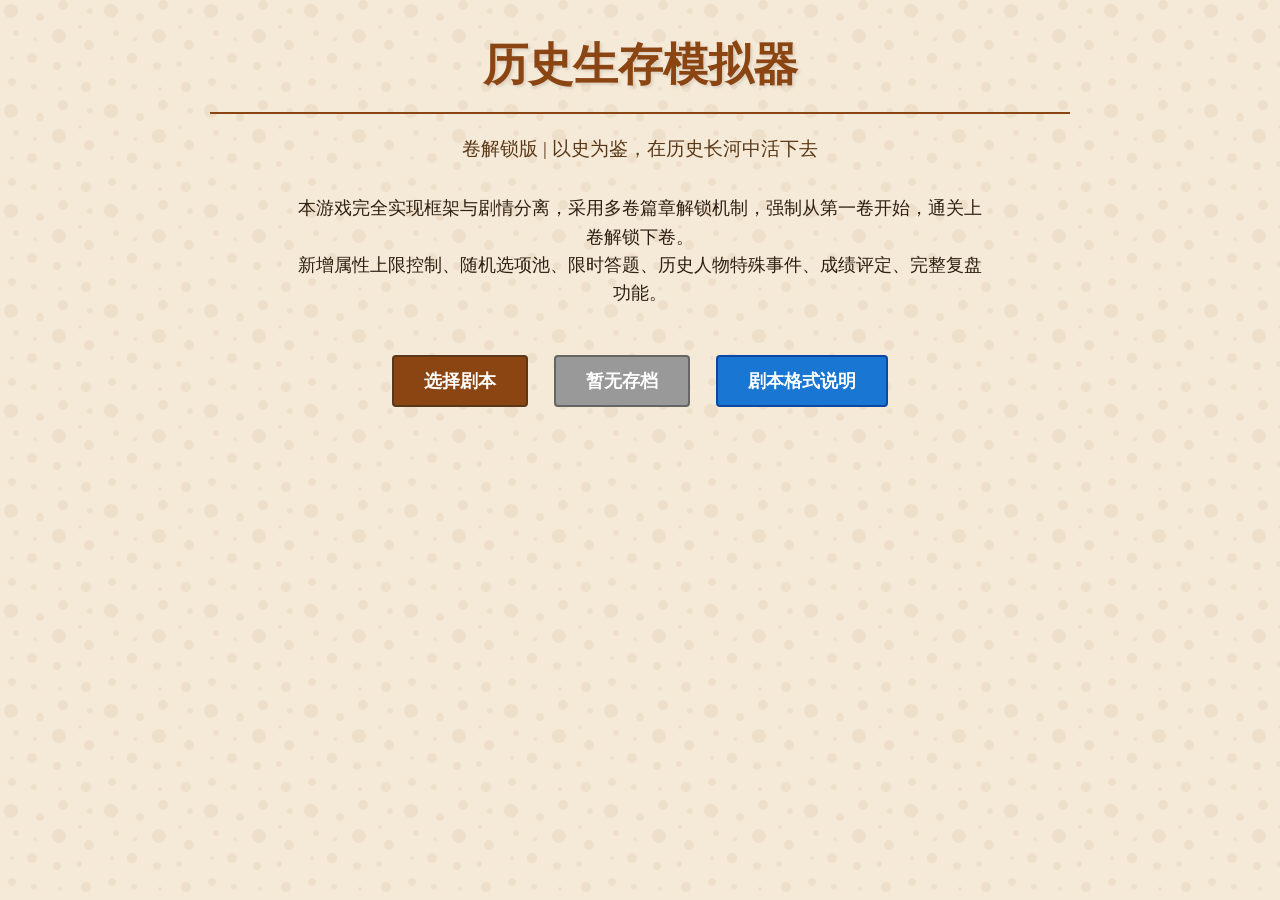
==== index.html @ 4e354114 "Initial commit" ====
<!DOCTYPE html>
<html lang="zh-CN">
<head>
    <meta charset="UTF-8">
    <meta name="viewport" content="width=device-width, initial-scale=1.0">
    <title>历史生存模拟器</title>
    <!-- 引入独立CSS文件 -->
    <link rel="stylesheet" href="style.css">
</head>
<body>
    <!-- 欢迎页 -->
    <div id="welcome-page" class="page active">
        <h1 class="title">历史生存模拟器</h1>
        <p class="subtitle">卷解锁版 | 以史为鉴，在历史长河中活下去</p>
        <div class="intro-text">
            本游戏完全实现框架与剧情分离，采用多卷篇章解锁机制，强制从第一卷开始，通关上卷解锁下卷。<br>
            新增属性上限控制、随机选项池、限时答题、历史人物特殊事件、成绩评定、完整复盘功能。
        </div>
        <div style="display: flex; flex-wrap: wrap; justify-content: center; gap: 10px;">
            <button class="btn" onclick="switchPage('pack-page')">选择剧本</button>
            <button class="btn btn-success" id="load-save-btn" disabled onclick="loadGameProgress()">读取存档</button>
            <button class="btn btn-info" onclick="switchPage('format-page')">剧本格式说明</button>
        </div>
    </div>

    <!-- 剧本格式说明页 -->
    <div id="format-page" class="page">
        <h1 class="title">剧本格式说明</h1>
        <div class="format-tip">
            剧本文件为标准JSON格式，核心新增<strong>多卷篇章解锁机制</strong>与<strong>属性配置系统</strong>，完全向下兼容旧版本剧本。<br>
            支持无限拓展卷数、身份、关卡，无需修改框架代码，一键导入即可游玩。
        </div>
        <div class="story-box" style="font-family: 'Consolas', monospace; font-size: 0.9rem; overflow-x: auto;">
<pre>
{
  "packInfo": {
    "packName": "唐朝历史生存剧本",
    "dynasty": "唐朝",
    "version": "3.0",
    "author": "官方内置",
    "description": "分卷式还原唐朝贞观、开元年间的人生历程，强制从第一卷开始，通关解锁下卷"
  },
  // 全局属性配置
  "attributeConfig": {
    "health": { "name": "生命值", "max": 100, "min": 0 },
    "helpTimes": { "name": "求救次数", "max": 10, "min": 0 },
    "debuff": { "name": "负面状态", "max": 5, "min": 0 },
    "wealth": { "name": "财富值", "max": 1000, "min": 0 },
    "officialRank": { "name": "官职品级", "max": 9, "min": 0 }
  },
  // 全局限时配置
  "timeLimitConfig": {
    "baseTime": 10,
    "healthDeductPerSecond": 1,
    "freezeOnModal": true
  },
  // 全局成绩配置
  "scoreConfig": {},
  // 全局特殊事件
  "specialEvents": [],
  // 【核心新增】卷列表（解锁机制）
  "volumeList": [
    {
      "id": "zhenguan",
      "name": "贞观卷",
      "subtitle": "贞观之治·父辈的起点",
      "dynasty": "唐朝贞观年间",
      "description": "贞观年间，唐太宗励精图治，天下初定，百废待兴。你将作为一名普通百姓，在这个盛世的起点，开启你的人生。",
      "isFirst": true, // 【新增】标记为第一卷
      "unlockCondition": null, // 第一卷无需解锁
      "inheritFrom": null,
      "identityList": []
    },
    {
      "id": "kaiyuan",
      "name": "开元卷",
      "subtitle": "开元盛世·子辈的传承",
      "dynasty": "唐朝开元年间",
      "description": "开元年间，唐朝达到鼎盛，四海升平，万邦来朝。你将继承父辈的家业，在这个全盛时代，续写家族的传奇。",
      "isFirst": false,
      "unlockCondition": "volume_zhenguan_pass", // 【新增】通关上一卷的ID_pass
      "inheritFrom": "zhenguan",
      "identityList": []
    }
  ]
}
</pre>
        </div>
        <div class="control-box">
            <button class="btn btn-secondary" onclick="switchPage('welcome-page')">返回首页</button>
            <button class="btn" onclick="switchPage('pack-page')">去选择剧本</button>
        </div>
    </div>

    <!-- 剧本选择页 -->
    <div id="pack-page" class="page">
        <h1 class="title">选择游戏剧本</h1>
        <p class="subtitle">选择内置剧本，或上传自定义JSON剧本文件</p>

        <div class="upload-area" id="upload-area">
            <h3>上传自定义剧本</h3>
            <p style="margin: 15px 0;">点击选择或拖拽JSON剧本文件到此处，即可导入</p>
            <input type="file" id="pack-upload" class="upload-input" accept=".json" />
            <button class="btn" onclick="document.getElementById('pack-upload').click()">选择JSON文件</button>
            <p style="margin-top: 15px; font-size: 0.9rem; color: var(--text-muted);">支持符合格式标准的JSON剧本文件，上传后会自动缓存到浏览器本地</p>
        </div>

        <div id="upload-error" style="display: none;"></div>

        <div class="pack-card" id="default-pack-card" data-pack-type="default">
            <div class="pack-title">唐朝历史生存剧本（内置完整版）</div>
            <div class="pack-meta">
                <span>朝代：唐朝</span>
                <span>篇章数量：2卷</span>
                <span>作者：官方内置</span>
                <span>版本：3.0</span>
            </div>
            <div class="pack-desc">分卷式还原唐朝贞观、开元年间的人生历程，强制从第一卷开始，通关解锁下卷，所有剧情均基于唐代正史、律令设计。</div>
        </div>

        <!-- 【修改】自定义剧本列表容器 -->
        <div id="custom-pack-container" style="width: 100%;">
            <p style="text-align: center; color: var(--text-muted); padding: 20px;">暂无上传的自定义剧本</p>
        </div>


        <div class="format-tip">
            提示：自定义剧本上传后，会永久保存在浏览器本地，刷新页面无需重新上传；若要更换剧本，重新上传新文件即可覆盖。
        </div>

        <div class="control-box">
            <button class="btn btn-secondary" onclick="switchPage('welcome-page')">返回首页</button>
            <button class="btn" id="confirm-pack-btn" disabled onclick="confirmPack()">确认剧本，下一步</button>
        </div>
    </div>

    <!-- 【新增】卷选择页（带解锁机制） -->
    <div id="volume-page" class="page">
        <h1 class="title">选择游戏篇章</h1>
        <p class="subtitle" id="volume-pack-subtitle">当前剧本：唐朝历史生存剧本</p>
        <div class="volume-grid" id="volume-grid">
            <!-- 卷卡片由JS动态生成 -->
        </div>
        <div class="control-box">
            <button class="btn btn-secondary" onclick="switchPage('pack-page')">返回剧本选择</button>
            <button class="btn" id="confirm-volume-btn" disabled onclick="confirmVolume()">确认篇章，下一步</button>
        </div>
    </div>

    <!-- 身份选择页 -->
    <div id="identity-page" class="page">
        <h1 class="title">选择你的身份</h1>
        <p class="subtitle" id="identity-subtitle">当前篇章：贞观卷 | 剧本：唐朝历史生存剧本</p>
        <div class="identity-grid" id="identity-grid">
            <!-- 身份卡片由JS动态生成 -->
        </div>
        <button class="btn" id="confirm-identity-btn" disabled onclick="goToLevelSelect()">确认身份，下一步</button>
        <button class="btn btn-secondary" onclick="switchPage('volume-page')">返回篇章选择</button>
    </div>

    <!-- 关卡数量选择页 -->
    <div id="level-select-page" class="page">
        <h1 class="title">选择游玩关卡数</h1>
        <div class="level-select-box">
            <div class="level-select-title" id="level-select-identity">当前身份：农户</div>
            <div class="level-select-desc" id="level-select-desc">
                该身份总共有 <span id="total-level-count">10</span> 个关卡，你可以选择1~总关卡数之间的任意数量，完成所选关卡即可通关。
            </div>
            <div class="level-input-group">
                <input type="range" class="level-slider" id="level-slider" min="1" max="10" value="10">
                <div class="level-display">选择关卡数：<span id="selected-level-count">10</span> 关</div>
            </div>
            <div class="format-tip">
                提示：默认选择全部关卡，滑动滑块可调整游玩的关卡数量，选择后将从第1关开始连续游玩。
            </div>
        </div>
        <div class="control-box">
            <button class="btn btn-secondary" onclick="switchPage('identity-page')">返回身份选择</button>
            <button class="btn" onclick="startGame()">确认，开始游戏</button>
        </div>
    </div>

    <!-- 游戏主页面 -->
    <div id="game-page" class="page">
        <div class="progress-bar">
            <div class="progress-fill" id="progress-fill" style="width: 10%"></div>
        </div>

        <div class="status-bar">
            <div class="status-item">
                <div class="status-label">篇章</div>
                <div class="status-value" id="volume-text">贞观卷</div>
            </div>
            <div class="status-item">
                <div class="status-label">身份</div>
                <div class="status-value" id="identity-text">农户</div>
            </div>
            <div class="status-item">
                <div class="status-label">关卡进度</div>
                <div class="status-value" id="level-text">1/10</div>
            </div>
            <div class="status-item countdown-item">
                <div class="status-label">剩余时间</div>
                <div class="status-value countdown-value" id="countdown-text">10s</div>
            </div>
            <div class="status-item">
                <div class="status-label">剩余求救</div>
                <div class="status-value" id="help-text">3次</div>
            </div>
            <div class="status-item">
                <div class="status-label">生命值 <span id="debuff-tag"></span><span id="streak-tag"></span></div>
                <div class="health-bar">
                    <div class="health-fill" id="health-fill" style="width: 100%"></div>
                </div>
                <div class="status-value" id="health-text">100</div>
            </div>
        </div>

        <div class="story-box" id="story-text">
            剧情文本将根据选中的剧本动态加载
        </div>

        <div class="options-box" id="options-box">
            <!-- 选项由JS动态生成 -->
        </div>

        <div class="control-box">
            <button class="btn" id="help-btn" onclick="useHelp()">使用求救机会</button>
            <button class="btn btn-warning" onclick="saveGameProgress()">保存进度</button>
            <button class="btn btn-secondary" onclick="restartGame()">重新开始</button>
            <button class="btn btn-secondary" onclick="exitToHome()">退出到首页</button>
        </div>
    </div>

    <!-- 历史知识点弹窗 -->
    <div id="history-modal" class="modal">
        <div class="modal-content">
            <h3 class="modal-title" id="history-modal-title">历史知识点解析</h3>
            <div class="modal-text" id="history-modal-text"></div>
            <button class="btn" onclick="closeHistoryModal()">确认，继续前行</button>
        </div>
    </div>

    <!-- 必死选项求救弹窗 -->
    <div id="death-modal" class="modal">
        <div class="modal-content">
            <h3 class="modal-title" style="color: var(--danger);">⚠️ 致命选择</h3>
            <div class="modal-text" id="death-modal-text"></div>
            <div class="modal-buttons" id="death-modal-buttons">
                <!-- 按钮由JS动态生成 -->
            </div>
        </div>
    </div>

    <!-- 特殊事件弹窗 -->
    <div id="event-modal" class="modal dialog-modal">
        <div class="modal-content">
            <h3 class="modal-title" id="event-modal-title">特殊事件</h3>
            <div class="dialog-character" id="event-character"></div>
            <div class="dialog-content" id="event-content"></div>
            <div id="event-effect" class="dialog-effect" style="display: none;"></div>
            <div class="modal-buttons">
                <button class="btn" onclick="closeEventModal()">确认</button>
            </div>
        </div>
    </div>

    <!-- 结局页 -->
    <div id="end-page" class="page">
        <h1 class="end-title" id="end-title">游戏结束</h1>
        
        <div id="score-card" class="score-card">
            <div class="score-level" id="score-level">进士及第</div>
            <div class="score-desc" id="score-desc">你顺利通过了本次考验，对本朝代的历史有基本的掌握。</div>
            <div class="score-total">综合得分：<span id="total-score">85</span>分</div>
        </div>

        <div class="end-stats" id="end-stats">
            <!-- 结局统计由JS动态生成 -->
        </div>

        <div id="weakness-box" class="weakness-box" style="display: none;">
            <div class="weakness-title">📊 知识点薄弱环节分析</div>
            <div id="weakness-list">
                <!-- 薄弱项由JS动态生成 -->
            </div>
        </div>

        <div class="modal-text" id="end-desc"></div>
        <div class="control-box" id="end-control-box">
            <button class="btn btn-info" id="review-btn" onclick="goToReview()">查看完整闯关复盘</button>
            <button class="btn btn-secondary" onclick="exitToHome()">结束游戏，返回首页</button>
        </div>
    </div>

    <!-- 复盘页面 -->
    <div id="review-page" class="page">
        <h1 class="review-title">闯关完整复盘</h1>
        <div id="review-content">
            <!-- 复盘内容由JS动态生成 -->
        </div>
        <div class="control-box">
            <button class="btn" onclick="switchPage('end-page')">返回结局页</button>
            <button class="btn btn-secondary" onclick="exitToHome()">结束游戏，返回首页</button>
        </div>
    </div>

    <!-- 引入独立JS文件 -->
    <script src="game.js"></script>
</body>
</html>
---- style.css ----
* {
    margin: 0;
    padding: 0;
    box-sizing: border-box;
    font-family: "SimSun", "宋体", "Source Han Serif SC", serif;
}

:root {
    --primary: #8b4513;
    --secondary: #a0522d;
    --light-bg: #f5e9d7;
    --card-bg: #fff3e0;
    --text-dark: #2d1f13;
    --text-muted: #5a3817;
    --success: #2e7d32;
    --danger: #c62828;
    --warning: #ef6c00;
    --info: #1976d2;
}

body {
    background-color: var(--light-bg);
    background-image: url("data:image/svg+xml,%3Csvg width='100' height='100' viewBox='0 0 100 100' xmlns='http://www.w3.org/2000/svg'%3E%3Cpath d='M11 18c3.866 0 7-3.134 7-7s-3.134-7-7-7-7 3.134-7 7 3.134 7 7 7zm48 25c3.866 0 7-3.134 7-7s-3.134-7-7-7-7 3.134-7 7 3.134 7 7 7zm-43-7c1.657 0 3-1.343 3-3s-1.343-3-3-3-3 1.343-3 3 1.343 3 3 3zm63 31c1.657 0 3-1.343 3-3s-1.343-3-3-3-3 1.343-3 3 1.343 3 3 3zM34 90c1.657 0 3-1.343 3-3s-1.343-3-3-3-3 1.343-3 3 1.343 3 3 3zm56-76c1.657 0 3-1.343 3-3s-1.343-3-3-3-3 1.343-3 3 1.343 3 3 3zM12 86c2.21 0 4-1.79 4-4s-1.79-4-4-4-4 1.79-4 4 1.79 4 4 4zm28-65c2.21 0 4-1.79 4-4s-1.79-4-4-4-4 1.79-4 4 1.79 4 4 4zm23-11c2.76 0 5-2.24 5-5s-2.24-5-5-5-5 2.24-5 5 2.24 5 5 5zm-6 60c2.21 0 4-1.79 4-4s-1.79-4-4-4-4 1.79-4 4 1.79 4 4 4zm29 22c2.76 0 5-2.24 5-5s-2.24-5-5-5-5 2.24-5 5 2.24 5 5 5zM32 63c2.76 0 5-2.24 5-5s-2.24-5-5-5-5 2.24-5 5 2.24 5 5 5zm57-13c2.76 0 5-2.24 5-5s-2.24-5-5-5-5 2.24-5 5 2.24 5 5 5zm-9-21c1.105 0 2-.895 2-2s-.895-2-2-2-2 .895-2 2 .895 2 2 2zM60 91c1.105 0 2-.895 2-2s-.895-2-2-2-2 .895-2 2 .895 2 2 2zM35 41c1.105 0 2-.895 2-2s-.895-2-2-2-2 .895-2 2 .895 2 2 2zM12 60c1.105 0 2-.895 2-2s-.895-2-2-2-2 .895-2 2 .895 2 2 2z' fill='%23d4b894' fill-opacity='0.2' fill-rule='evenodd'/%3E%3C/svg%3E");
    color: var(--text-dark);
    line-height: 1.6;
}

.page {
    display: none;
    min-height: 100vh;
    padding: 20px;
    max-width: 900px;
    margin: 0 auto;
    flex-direction: column;
    align-items: center;
    justify-content: flex-start;
    padding-top: 30px;
    padding-bottom: 50px;
}

.page.active {
    display: flex;
}

.title {
    font-size: 2.8rem;
    font-weight: bold;
    color: var(--primary);
    text-align: center;
    margin-bottom: 20px;
    text-shadow: 2px 2px 3px rgba(0,0,0,0.1);
    border-bottom: 2px solid var(--primary);
    padding-bottom: 10px;
    width: 100%;
}

.subtitle {
    font-size: 1.2rem;
    text-align: center;
    margin-bottom: 30px;
    color: var(--text-muted);
}

.intro-text {
    font-size: 1.1rem;
    margin-bottom: 40px;
    text-align: center;
    max-width: 700px;
}

.btn {
    background-color: var(--primary);
    color: #fff;
    border: 2px solid var(--text-muted);
    padding: 12px 30px;
    font-size: 1.1rem;
    cursor: pointer;
    border-radius: 4px;
    transition: all 0.3s ease;
    margin: 8px;
    font-weight: bold;
}

.btn:hover:not(:disabled) {
    background-color: var(--secondary);
    transform: translateY(-2px);
    box-shadow: 0 4px 8px rgba(0,0,0,0.2);
}

.btn:active:not(:disabled) {
    transform: translateY(0);
}

.btn:disabled {
    background-color: #999;
    border-color: #666;
    cursor: not-allowed;
    transform: none;
}

.btn-secondary {
    background-color: var(--card-bg);
    color: var(--primary);
}

.btn-secondary:hover:not(:disabled) {
    background-color: #ffe0b2;
}

.btn-info {
    background-color: var(--info);
    border-color: #0d47a1;
}

.btn-info:hover:not(:disabled) {
    background-color: #1565c0;
}

.btn-success {
    background-color: var(--success);
    border-color: #1b5e20;
}

.btn-success:hover:not(:disabled) {
    background-color: #2e7d32;
}

.btn-danger {
    background-color: var(--danger);
    border-color: #b71c1c;
}

.btn-danger:hover:not(:disabled) {
    background-color: #c62828;
}

.btn-warning {
    background-color: var(--warning);
    border-color: #e65100;
}

.btn-warning:hover:not(:disabled) {
    background-color: #f57c00;
}

/* 剧本选择页样式 */
.pack-card {
    width: 100%;
    background-color: var(--card-bg);
    border: 3px solid var(--primary);
    border-radius: 8px;
    padding: 25px;
    margin-bottom: 20px;
    transition: all 0.3s ease;
    cursor: pointer;
}

.pack-card:hover {
    transform: translateY(-3px);
    box-shadow: 0 6px 12px rgba(0,0,0,0.15);
}

.pack-card.selected {
    background-color: #ffe0b2;
    border-color: var(--secondary);
    box-shadow: 0 0 15px rgba(210, 105, 30, 0.5);
}

.pack-title {
    font-size: 1.5rem;
    font-weight: bold;
    color: var(--primary);
    margin-bottom: 8px;
}

.pack-meta {
    display: flex;
    flex-wrap: wrap;
    gap: 15px;
    margin-bottom: 10px;
    font-size: 0.95rem;
    color: var(--text-muted);
}

.pack-desc {
    font-size: 1rem;
    margin-bottom: 10px;
}

.upload-area {
    width: 100%;
    border: 3px dashed var(--primary);
    border-radius: 8px;
    padding: 40px 20px;
    text-align: center;
    margin-bottom: 30px;
    background-color: rgba(255, 243, 224, 0.5);
    transition: all 0.3s ease;
}

.upload-area:hover {
    background-color: rgba(255, 224, 178, 0.5);
}

.upload-area.dragover {
    border-color: var(--secondary);
    background-color: #ffe0b2;
}

.upload-input {
    display: none;
}

.format-tip {
    width: 100%;
    background-color: #e3f2fd;
    border-left: 4px solid var(--info);
    padding: 15px;
    border-radius: 4px;
    margin-bottom: 20px;
    font-size: 0.95rem;
}

.error-tip {
    width: 100%;
    background-color: #ffebee;
    border-left: 4px solid var(--danger);
    padding: 15px;
    border-radius: 4px;
    margin-bottom: 20px;
    color: var(--danger);
}

/* 卷选择页样式（带解锁状态） */
.volume-grid {
    display: grid;
    grid-template-columns: repeat(auto-fit, minmax(300px, 1fr));
    gap: 20px;
    width: 100%;
    margin-bottom: 30px;
}

.volume-card {
    background: linear-gradient(135deg, var(--card-bg) 0%, #ffe0b2 100%);
    border: 3px solid var(--primary);
    border-radius: 12px;
    padding: 30px 25px;
    cursor: pointer;
    transition: all 0.3s ease;
    min-height: 200px;
    display: flex;
    flex-direction: column;
    justify-content: space-between;
    position: relative;
}

.volume-card:hover:not(.locked) {
    transform: translateY(-5px);
    box-shadow: 0 8px 16px rgba(0,0,0,0.2);
    border-color: var(--secondary);
}

.volume-card.selected:not(.locked) {
    background: linear-gradient(135deg, #ffe0b2 0%, #ffcc80 100%);
    border-color: var(--secondary);
    box-shadow: 0 0 20px rgba(210, 105, 30, 0.6);
}

.volume-card.locked {
    opacity: 0.5;
    cursor: not-allowed;
    background: linear-gradient(135deg, #e0e0e0 0%, #bdbdbd 100%);
    border-color: #9e9e9e;
}

.volume-card.locked::after {
    content: "🔒 未解锁";
    position: absolute;
    top: 50%;
    left: 50%;
    transform: translate(-50%, -50%);
    font-size: 1.5rem;
    font-weight: bold;
    color: #616161;
    background-color: rgba(255,255,255,0.8);
    padding: 10px 20px;
    border-radius: 8px;
}

.volume-name {
    font-size: 1.6rem;
    font-weight: bold;
    color: var(--primary);
    margin-bottom: 8px;
}

.volume-subtitle {
    font-size: 1rem;
    color: var(--text-muted);
    margin-bottom: 15px;
}

.volume-desc {
    font-size: 1rem;
    line-height: 1.6;
    color: var(--text-dark);
    flex-grow: 1;
}

.volume-meta {
    display: flex;
    justify-content: space-between;
    margin-top: 15px;
    padding-top: 10px;
    border-top: 1px solid rgba(139, 69, 19, 0.2);
    font-size: 0.9rem;
    color: var(--text-muted);
}

/* 身份选择页样式 */
.identity-grid {
    display: grid;
    grid-template-columns: repeat(auto-fit, minmax(240px, 1fr));
    gap: 20px;
    width: 100%;
    margin-bottom: 30px;
}

.identity-card {
    background-color: var(--card-bg);
    border: 3px solid var(--primary);
    border-radius: 8px;
    padding: 25px 20px;
    text-align: center;
    cursor: pointer;
    transition: all 0.3s ease;
}

.identity-card:hover {
    transform: translateY(-5px);
    box-shadow: 0 8px 16px rgba(0,0,0,0.2);
    border-color: var(--secondary);
}

.identity-card.selected {
    background-color: #ffe0b2;
    border-color: var(--secondary);
    box-shadow: 0 0 15px rgba(210, 105, 30, 0.5);
}

.identity-name {
    font-size: 1.5rem;
    font-weight: bold;
    margin-bottom: 12px;
    color: var(--primary);
}

.identity-desc {
    font-size: 1rem;
    color: var(--text-muted);
    line-height: 1.6;
}

/* 关卡数量选择页样式 */
.level-select-box {
    width: 100%;
    background-color: var(--card-bg);
    border: 3px solid var(--primary);
    border-radius: 8px;
    padding: 40px 30px;
    margin-bottom: 30px;
    text-align: center;
}

.level-select-title {
    font-size: 1.8rem;
    font-weight: bold;
    color: var(--primary);
    margin-bottom: 20px;
}

.level-select-desc {
    font-size: 1.1rem;
    margin-bottom: 30px;
    color: var(--text-muted);
}

.level-input-group {
    display: flex;
    flex-direction: column;
    align-items: center;
    gap: 20px;
    margin-bottom: 30px;
}

.level-slider {
    width: 100%;
    max-width: 500px;
    height: 8px;
    border-radius: 4px;
    background: #ddd;
    outline: none;
    -webkit-appearance: none;
}

.level-slider::-webkit-slider-thumb {
    -webkit-appearance: none;
    appearance: none;
    width: 24px;
    height: 24px;
    border-radius: 50%;
    background: var(--primary);
    cursor: pointer;
    border: 2px solid var(--text-muted);
}

.level-slider::-moz-range-thumb {
    width: 24px;
    height: 24px;
    border-radius: 50%;
    background: var(--primary);
    cursor: pointer;
    border: 2px solid var(--text-muted);
}

.level-display {
    font-size: 2rem;
    font-weight: bold;
    color: var(--primary);
}

/* 游戏主页面样式 */
.progress-bar {
    width: 100%;
    height: 10px;
    background-color: #ddd;
    border-radius: 5px;
    overflow: hidden;
    margin-bottom: 20px;
}

.progress-fill {
    height: 100%;
    background-color: var(--primary);
    transition: width 0.3s ease;
}

.status-bar {
    width: 100%;
    background-color: var(--card-bg);
    border: 2px solid var(--primary);
    border-radius: 8px;
    padding: 15px 20px;
    margin-bottom: 25px;
    display: flex;
    flex-wrap: wrap;
    justify-content: space-between;
    gap: 15px;
}

.status-item {
    text-align: center;
    flex: 1;
    min-width: 70px;
}

.status-label {
    font-size: 0.9rem;
    color: var(--text-muted);
}

.status-value {
    font-size: 1.25rem;
    font-weight: bold;
    color: var(--primary);
}

.streak-tag {
    display: inline-block;
    background-color: var(--success);
    color: #fff;
    padding: 2px 8px;
    border-radius: 4px;
    font-size: 0.8rem;
    margin-left: 8px;
}

.health-bar {
    width: 100%;
    height: 18px;
    background-color: #ddd;
    border-radius: 9px;
    overflow: hidden;
    margin-top: 5px;
}

.health-fill {
    height: 100%;
    background-color: var(--success);
    transition: width 0.3s ease;
}

/* 倒计时样式 */
.countdown-item {
    position: relative;
}

.countdown-value {
    transition: color 0.3s ease;
}

.countdown-value.warning {
    color: var(--warning);
}

.countdown-value.danger {
    color: var(--danger);
    animation: pulse 1s infinite;
}

@keyframes pulse {
    0% { opacity: 1; }
    50% { opacity: 0.5; }
    100% { opacity: 1; }
}

.story-box {
    width: 100%;
    background-color: #fff;
    border: 3px solid var(--primary);
    border-radius: 8px;
    padding: 30px;
    margin-bottom: 25px;
    font-size: 1.15rem;
    line-height: 1.8;
    min-height: 180px;
    box-shadow: 0 4px 12px rgba(0,0,0,0.1);
}

.options-box {
    width: 100%;
    display: flex;
    flex-direction: column;
    gap: 12px;
    margin-bottom: 20px;
}

.option-btn {
    background-color: var(--card-bg);
    color: var(--text-dark);
    border: 2px solid var(--primary);
    padding: 14px 20px;
    font-size: 1.1rem;
    text-align: left;
    cursor: pointer;
    border-radius: 6px;
    transition: all 0.2s ease;
    white-space: pre-line;
}

.option-btn:hover:not(:disabled) {
    background-color: #ffe0b2;
    border-color: var(--secondary);
}

.option-btn:disabled {
    cursor: not-allowed;
    opacity: 0.8;
}

.option-btn.correct {
    background-color: #c8e6c9;
    border-color: var(--success);
}

.option-btn.wrong {
    background-color: #ffcdd2;
    border-color: var(--danger);
}

.control-box {
    display: flex;
    justify-content: space-between;
    width: 100%;
    flex-wrap: wrap;
    gap: 10px;
}

.debuff-tag {
    display: inline-block;
    background-color: var(--warning);
    color: #fff;
    padding: 2px 8px;
    border-radius: 4px;
    font-size: 0.8rem;
    margin-left: 8px;
}

/* 弹窗样式 */
.modal {
    position: fixed;
    top: 0;
    left: 0;
    width: 100%;
    height: 100%;
    background-color: rgba(0,0,0,0.7);
    display: none;
    align-items: center;
    justify-content: center;
    z-index: 1000;
    padding: 20px;
}

.modal.active {
    display: flex;
}

.modal-content {
    background-color: var(--card-bg);
    border: 3px solid var(--primary);
    border-radius: 8px;
    padding: 30px;
    max-width: 700px;
    width: 100%;
    max-height: 85vh;
    overflow-y: auto;
}

.modal-title {
    font-size: 1.5rem;
    font-weight: bold;
    color: var(--primary);
    margin-bottom: 15px;
    text-align: center;
}

.modal-text {
    font-size: 1.1rem;
    margin-bottom: 20px;
    line-height: 1.8;
}

.modal-buttons {
    display: flex;
    justify-content: center;
    gap: 15px;
    flex-wrap: wrap;
}

.tip-box {
    background-color: #e3f2fd;
    border-left: 4px solid var(--info);
    padding: 15px;
    margin: 15px 0;
    border-radius: 4px;
}

.warning-box {
    background-color: #ffebee;
    border-left: 4px solid var(--danger);
    padding: 15px;
    margin: 15px 0;
    border-radius: 4px;
}

.success-box {
    background-color: #e8f5e9;
    border-left: 4px solid var(--success);
    padding: 15px;
    margin: 15px 0;
    border-radius: 4px;
}

/* 特殊事件对话弹窗样式 */
.dialog-modal .modal-content {
    background: linear-gradient(135deg, #fff3e0 0%, #ffe0b2 100%);
    border-color: var(--secondary);
}

.dialog-character {
    font-size: 1.3rem;
    font-weight: bold;
    color: var(--primary);
    margin-bottom: 10px;
    text-align: left;
}

.dialog-content {
    background-color: #fff;
    border-radius: 6px;
    padding: 20px;
    margin-bottom: 20px;
    border-left: 3px solid var(--primary);
    font-size: 1.1rem;
    line-height: 1.8;
}

.dialog-effect {
    background-color: #e8f5e9;
    padding: 10px;
    border-radius: 4px;
    margin-bottom: 20px;
    font-size: 0.95rem;
    color: var(--success);
}

/* 结局页样式 */
.end-title {
    font-size: 2.5rem;
    font-weight: bold;
    text-align: center;
    margin-bottom: 20px;
}

.end-success {
    color: var(--success);
}

.end-fail {
    color: var(--danger);
}

.end-stats {
    width: 100%;
    background-color: #fff;
    border: 2px solid var(--primary);
    border-radius: 8px;
    padding: 25px;
    margin: 20px 0;
    font-size: 1.1rem;
}

.score-card {
    width: 100%;
    background: linear-gradient(135deg, #fff3e0 0%, #ffe0b2 100%);
    border: 3px solid var(--primary);
    border-radius: 12px;
    padding: 30px;
    margin-bottom: 20px;
    text-align: center;
}

.score-level {
    font-size: 3rem;
    font-weight: bold;
    color: var(--primary);
    margin-bottom: 10px;
}

.score-desc {
    font-size: 1.2rem;
    color: var(--text-dark);
    margin-bottom: 15px;
}

.score-total {
    font-size: 1.5rem;
    font-weight: bold;
    color: var(--primary);
}

.weakness-box {
    width: 100%;
    background-color: #fff;
    border: 2px solid var(--warning);
    border-radius: 8px;
    padding: 20px;
    margin-bottom: 20px;
}

.weakness-title {
    font-size: 1.3rem;
    font-weight: bold;
    color: var(--warning);
    margin-bottom: 15px;
}

.weakness-item {
    padding: 8px 0;
    border-bottom: 1px solid #eee;
}

.weakness-item:last-child {
    border-bottom: none;
}

.weakness-tag {
    font-weight: bold;
    color: var(--danger);
}

.weakness-rate {
    float: right;
    color: var(--text-muted);
}

/* 复盘页面样式 */
.review-title {
    font-size: 2rem;
    font-weight: bold;
    color: var(--primary);
    text-align: center;
    margin-bottom: 30px;
    width: 100%;
    border-bottom: 2px solid var(--primary);
    padding-bottom: 10px;
}

.review-level-card {
    width: 100%;
    background-color: #fff;
    border: 2px solid var(--primary);
    border-radius: 8px;
    padding: 25px;
    margin-bottom: 25px;
}

.review-level-header {
    display: flex;
    justify-content: space-between;
    align-items: center;
    margin-bottom: 15px;
    padding-bottom: 10px;
    border-bottom: 1px solid #eee;
}

.review-level-num {
    font-size: 1.3rem;
    font-weight: bold;
    color: var(--primary);
}

.review-level-result {
    padding: 4px 12px;
    border-radius: 4px;
    font-weight: bold;
    color: #fff;
}

.result-correct {
    background-color: var(--success);
}

.result-wrong {
    background-color: var(--danger);
}

.review-story {
    background-color: var(--light-bg);
    padding: 15px;
    border-radius: 6px;
    margin-bottom: 15px;
    font-size: 1.1rem;
    line-height: 1.8;
}

.review-option-item {
    padding: 12px 15px;
    border-radius: 6px;
    margin-bottom: 10px;
    border: 2px solid #ddd;
}

.option-correct {
    background-color: #e8f5e9;
    border-color: var(--success);
}

.option-user-wrong {
    background-color: #ffebee;
    border-color: var(--danger);
}

.option-normal {
    background-color: var(--card-bg);
}

.review-option-header {
    display: flex;
    justify-content: space-between;
    align-items: center;
    margin-bottom: 8px;
    font-weight: bold;
}

.review-option-text {
    margin-bottom: 8px;
    line-height: 1.6;
}

.review-option-result {
    font-size: 0.95rem;
    line-height: 1.6;
    color: var(--text-muted);
}

.review-option-history {
    background-color: #e3f2fd;
    padding: 10px;
    border-radius: 4px;
    margin-top: 10px;
    font-size: 0.95rem;
    line-height: 1.6;
    border-left: 3px solid var(--info);
}

.review-tag {
    display: inline-block;
    background-color: var(--light-bg);
    color: var(--primary);
    padding: 2px 8px;
    border-radius: 4px;
    font-size: 0.8rem;
    margin-left: 8px;
}

/* 响应式适配 */
@media (max-width: 600px) {
    .title {
        font-size: 2rem;
    }
    .story-box {
        padding: 20px;
        font-size: 1rem;
    }
    .btn {
        width: 100%;
        margin: 5px 0;
    }
    .status-item {
        min-width: 70px;
    }
    .identity-grid {
        grid-template-columns: 1fr;
    }
    .volume-grid {
        grid-template-columns: 1fr;
    }
    .pack-meta {
        flex-direction: column;
        gap: 5px;
    }
    .control-box {
        flex-direction: column;
    }
    .modal-buttons {
        flex-direction: column;
    }
    .level-select-box {
        padding: 25px 20px;
    }
    .score-level {
        font-size: 2rem;
    }
    .review-level-header {
        flex-direction: column;
        align-items: flex-start;
        gap: 10px;
    }
}

/* 多剧本管理补充样式 */
.pack-card .btn-danger {
    background-color: var(--danger);
    border-color: #b71c1c;
    white-space: nowrap;
}

.pack-card .btn-danger:hover:not(:disabled) {
    background-color: #b71c1c;
}


/* ===================== 选项图片支持样式（美化版） ===================== */
.option-btn {
    display: block;
    text-align: left;
    transition: all 0.3s ease;
    position: relative;
    overflow: hidden;
}

.option-btn:hover:not(:disabled) {
    transform: translateY(-2px);
    box-shadow: 0 6px 16px rgba(139, 69, 19, 0.15);
}

.option-image-wrapper {
    width: 100%;
    max-width: 480px;
    margin: 12px auto 15px auto;
    border: 3px solid rgba(139, 69, 19, 0.3);
    border-radius: 12px;
    overflow: hidden;
    background: linear-gradient(135deg, #f5f5f5 0%, #e0e0e0 100%);
    box-shadow: 0 4px 12px rgba(0, 0, 0, 0.1);
    position: relative;
}

.option-image-wrapper::before {
    content: "";
    position: absolute;
    top: 0;
    left: 0;
    right: 0;
    height: 4px;
    background: linear-gradient(90deg, var(--primary), var(--secondary), var(--primary));
    z-index: 1;
}

.option-image {
    width: 100%;
    height: auto;
    display: block;
    transition: transform 0.3s ease;
}

.option-btn:hover:not(:disabled) .option-image {
    transform: scale(1.02);
}

.option-image-fallback {
    padding: 30px 20px;
    text-align: center;
    color: var(--text-muted);
    font-size: 1rem;
}

.option-letter {
    display: inline-block;
    width: 32px;
    height: 32px;
    line-height: 32px;
    text-align: center;
    background: linear-gradient(135deg, var(--primary) 0%, var(--secondary) 100%);
    color: white;
    font-weight: bold;
    font-size: 1.1rem;
    border-radius: 50%;
    margin-right: 10px;
    box-shadow: 0 2px 8px rgba(139, 69, 19, 0.3);
}

.option-text {
    display: inline;
    font-size: 1.08rem;
    line-height: 1.7;
    vertical-align: middle;
}

.option-header {
    display: flex;
    align-items: center;
    margin-bottom: 5px;
}
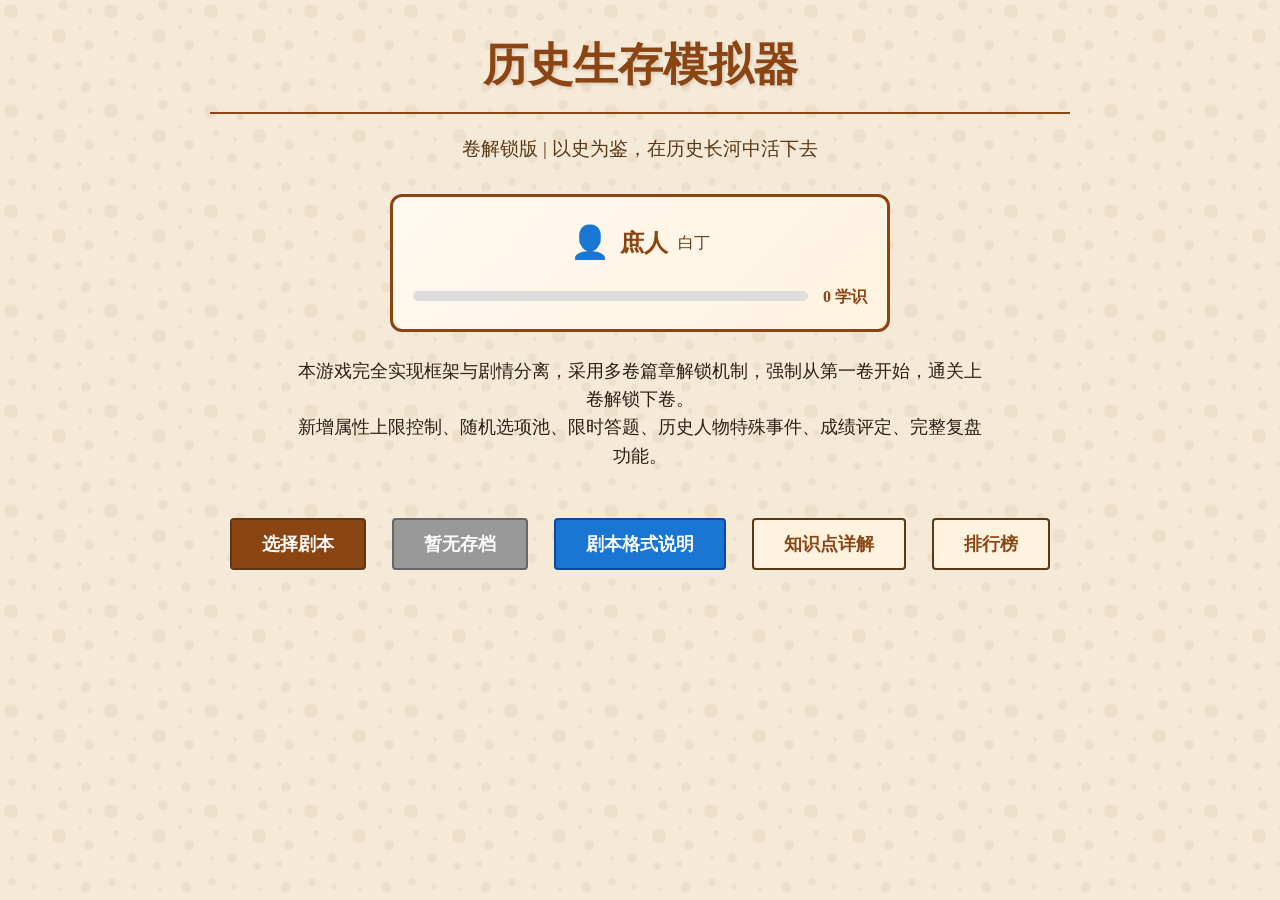
==== commit 41cf2fca: "feat: 实现知识点详解页面和本地排行榜系统 - 新增知识点详解页面：分类浏览、搜索、收藏、掌握状态标记 - 新增本地排行榜：最高分、正确率、最高连胜三个榜单 - 首页显示当前爵位和学识进度条 - " ====
--- a/index.html
+++ b/index.html
@@ -8,18 +8,48 @@
     <link rel="stylesheet" href="style.css">
 </head>
 <body>
+    <!-- 新手引导遮罩层 -->
+    <div id="tutorial-overlay" class="tutorial-overlay" style="display: none;">
+        <div id="tutorial-highlight" class="tutorial-highlight"></div>
+        <div id="tutorial-tooltip" class="tutorial-tooltip">
+            <div id="tutorial-content" class="tutorial-content"></div>
+            <div id="tutorial-buttons" class="tutorial-buttons">
+                <button class="btn btn-secondary" id="tutorial-skip-btn" onclick="skipTutorial()">跳过引导</button>
+                <button class="btn" id="tutorial-next-btn" onclick="nextTutorialStep()">下一步</button>
+            </div>
+            <div id="tutorial-progress" class="tutorial-progress"></div>
+        </div>
+    </div>
+
     <!-- 欢迎页 -->
     <div id="welcome-page" class="page active">
         <h1 class="title">历史生存模拟器</h1>
         <p class="subtitle">卷解锁版 | 以史为鉴，在历史长河中活下去</p>
+        
+        <div class="rank-display-box" id="rank-display-box">
+            <div class="rank-info">
+                <span class="rank-icon" id="welcome-rank-icon">👤</span>
+                <span class="rank-name" id="welcome-rank-name">庶人</span>
+                <span class="rank-title" id="welcome-rank-title">白丁</span>
+            </div>
+            <div class="rank-progress">
+                <div class="rank-progress-bar">
+                    <div class="rank-progress-fill" id="rank-progress-fill" style="width: 0%"></div>
+                </div>
+                <span class="rank-points" id="welcome-rank-points">0 学识</span>
+            </div>
+        </div>
+        
         <div class="intro-text">
             本游戏完全实现框架与剧情分离，采用多卷篇章解锁机制，强制从第一卷开始，通关上卷解锁下卷。<br>
             新增属性上限控制、随机选项池、限时答题、历史人物特殊事件、成绩评定、完整复盘功能。
         </div>
         <div style="display: flex; flex-wrap: wrap; justify-content: center; gap: 10px;">
-            <button class="btn" onclick="switchPage('pack-page')">选择剧本</button>
+            <button class="btn" id="start-game-btn" onclick="switchPage('pack-page')">选择剧本</button>
             <button class="btn btn-success" id="load-save-btn" disabled onclick="loadGameProgress()">读取存档</button>
             <button class="btn btn-info" onclick="switchPage('format-page')">剧本格式说明</button>
+            <button class="btn btn-secondary" onclick="switchPage('knowledge-page')">知识点详解</button>
+            <button class="btn btn-secondary" onclick="switchPage('leaderboard-page')">排行榜</button>
         </div>
     </div>
 
@@ -226,7 +256,7 @@
 
         <div class="control-box">
             <button class="btn" id="help-btn" onclick="useHelp()">使用求救机会</button>
-            <button class="btn btn-warning" onclick="saveGameProgress()">保存进度</button>
+            <button class="btn btn-warning" id="save-btn" onclick="saveGameProgress()">保存进度</button>
             <button class="btn btn-secondary" onclick="restartGame()">重新开始</button>
             <button class="btn btn-secondary" onclick="exitToHome()">退出到首页</button>
         </div>
@@ -305,6 +335,61 @@
         </div>
     </div>
 
+    <!-- 知识点详解页面 -->
+    <div id="knowledge-page" class="page">
+        <h1 class="title">知识点详解</h1>
+        <p class="subtitle">回顾游戏中的历史知识点，巩固所学</p>
+        
+        <div class="knowledge-toolbar">
+            <div class="search-box">
+                <input type="text" id="knowledge-search" placeholder="搜索知识点..." oninput="filterKnowledge()">
+            </div>
+            <div class="filter-tabs">
+                <button class="tab-btn active" data-filter="all" onclick="filterKnowledgeByCategory('all')">全部</button>
+                <button class="tab-btn" data-filter="唐代农耕技术" onclick="filterKnowledgeByCategory('唐代农耕技术')">农耕</button>
+                <button class="tab-btn" data-filter="唐代法律制度" onclick="filterKnowledgeByCategory('唐代法律制度')">法律</button>
+                <button class="tab-btn" data-filter="唐代商业" onclick="filterKnowledgeByCategory('唐代商业')">商业</button>
+                <button class="tab-btn" data-filter="收藏" onclick="filterKnowledgeByCategory('收藏')">收藏</button>
+            </div>
+        </div>
+        
+        <div class="knowledge-stats">
+            <span>共 <strong id="knowledge-total-count">0</strong> 个知识点</span>
+            <span>已掌握 <strong id="knowledge-mastered-count">0</strong> 个</span>
+            <span>已收藏 <strong id="knowledge-favorite-count">0</strong> 个</span>
+        </div>
+        
+        <div id="knowledge-list" class="knowledge-grid">
+            <p style="text-align: center; color: var(--text-muted); padding: 40px;">暂无知识点记录，玩游戏后会自动积累</p>
+        </div>
+        
+        <div class="control-box">
+            <button class="btn btn-secondary" onclick="switchPage('welcome-page')">返回首页</button>
+            <button class="btn" onclick="clearAllKnowledge()">清除所有记录</button>
+        </div>
+    </div>
+
+    <!-- 排行榜页面 -->
+    <div id="leaderboard-page" class="page">
+        <h1 class="title">排行榜</h1>
+        <p class="subtitle">展示个人最佳成绩，不断超越自我</p>
+        
+        <div class="leaderboard-tabs">
+            <button class="tab-btn active" data-leaderboard="score" onclick="switchLeaderboardTab('score')">最高分</button>
+            <button class="tab-btn" data-leaderboard="correctRate" onclick="switchLeaderboardTab('correctRate')">正确率</button>
+            <button class="tab-btn" data-leaderboard="streak" onclick="switchLeaderboardTab('streak')">最高连胜</button>
+        </div>
+        
+        <div id="leaderboard-content" class="leaderboard-content">
+            <!-- 排行榜内容由JS动态生成 -->
+        </div>
+        
+        <div class="control-box">
+            <button class="btn btn-secondary" onclick="switchPage('welcome-page')">返回首页</button>
+            <button class="btn btn-warning" onclick="resetLeaderboard()">重置记录</button>
+        </div>
+    </div>
+
     <!-- 引入独立JS文件 -->
     <script src="game.js"></script>
 </body>
--- a/style.css
+++ b/style.css
@@ -52,6 +52,66 @@
     border-bottom: 2px solid var(--primary);
     padding-bottom: 10px;
     width: 100%;
+}
+
+.rank-display-box {
+    width: 100%;
+    max-width: 500px;
+    background: linear-gradient(135deg, #fff9f0 0%, #fff3e0 100%);
+    border: 3px solid var(--primary);
+    border-radius: 12px;
+    padding: 20px;
+    margin-bottom: 25px;
+}
+
+.rank-info {
+    display: flex;
+    align-items: center;
+    justify-content: center;
+    gap: 10px;
+    margin-bottom: 15px;
+}
+
+.rank-icon {
+    font-size: 2rem;
+}
+
+.rank-name {
+    font-size: 1.5rem;
+    font-weight: bold;
+    color: var(--primary);
+}
+
+.rank-title {
+    font-size: 1rem;
+    color: var(--text-muted);
+}
+
+.rank-progress {
+    display: flex;
+    align-items: center;
+    gap: 15px;
+}
+
+.rank-progress-bar {
+    flex: 1;
+    height: 10px;
+    background-color: #ddd;
+    border-radius: 5px;
+    overflow: hidden;
+}
+
+.rank-progress-fill {
+    height: 100%;
+    background: linear-gradient(90deg, var(--primary), var(--secondary));
+    transition: width 0.3s ease;
+}
+
+.rank-points {
+    font-size: 1rem;
+    font-weight: bold;
+    color: var(--primary);
+    white-space: nowrap;
 }
 
 .subtitle {
@@ -1054,4 +1114,452 @@
     margin-bottom: 5px;
 }
 
-
+/* ===================== 新手引导样式 ===================== */
+.tutorial-overlay {
+    position: fixed;
+    top: 0;
+    left: 0;
+    width: 100%;
+    height: 100%;
+    z-index: 9998;
+    pointer-events: none;
+}
+
+.tutorial-highlight {
+    position: absolute;
+    border: 3px solid var(--primary);
+    border-radius: 8px;
+    box-shadow: 0 0 0 9999px rgba(0, 0, 0, 0.6);
+    pointer-events: none;
+    transition: all 0.3s ease;
+    z-index: 9999;
+}
+
+.tutorial-tooltip {
+    position: fixed;
+    max-width: 320px;
+    padding: 16px 20px;
+    background: linear-gradient(135deg, #fff9f0 0%, #fff3e0 100%);
+    border: 2px solid var(--primary);
+    border-radius: 12px;
+    box-shadow: 0 4px 20px rgba(139, 69, 19, 0.3);
+    z-index: 10000;
+    pointer-events: auto;
+}
+
+.tutorial-tooltip::before {
+    content: '';
+    position: absolute;
+    top: -10px;
+    left: 50%;
+    transform: translateX(-50%);
+    border: 10px solid transparent;
+    border-bottom-color: var(--primary);
+}
+
+.tutorial-content {
+    font-size: 1rem;
+    line-height: 1.6;
+    color: var(--text-dark);
+    margin-bottom: 15px;
+}
+
+.tutorial-buttons {
+    display: flex;
+    justify-content: space-between;
+    gap: 10px;
+}
+
+.tutorial-buttons .btn {
+    flex: 1;
+    padding: 8px 12px;
+    font-size: 0.9rem;
+}
+
+.tutorial-progress {
+    text-align: center;
+    font-size: 0.85rem;
+    color: var(--text-muted);
+    margin-top: 10px;
+    padding-top: 10px;
+    border-top: 1px dashed #d4b894;
+}
+
+/* ===================== 成就弹窗样式 ===================== */
+.achievement-modal .modal-content {
+    text-align: center;
+    padding: 30px;
+}
+
+.achievement-content {
+    max-width: 360px;
+}
+
+.achievement-icon {
+    font-size: 4rem;
+    margin-bottom: 15px;
+    animation: achievement-bounce 0.6s ease;
+}
+
+@keyframes achievement-bounce {
+    0%, 100% { transform: scale(1); }
+    50% { transform: scale(1.2); }
+}
+
+.achievement-title {
+    font-size: 1.5rem;
+    color: var(--primary);
+    margin-bottom: 10px;
+    font-weight: bold;
+}
+
+.achievement-name {
+    font-size: 1.3rem;
+    color: var(--text-dark);
+    margin-bottom: 8px;
+}
+
+.achievement-desc {
+    font-size: 1rem;
+    color: var(--text-muted);
+    margin-bottom: 20px;
+}
+
+/* ===================== 每日任务弹窗样式 ===================== */
+.daily-task-modal .modal-content {
+    text-align: center;
+    padding: 30px;
+}
+
+.daily-task-content {
+    max-width: 360px;
+}
+
+.daily-task-icon {
+    font-size: 4rem;
+    margin-bottom: 15px;
+    animation: achievement-bounce 0.6s ease;
+}
+
+.daily-task-title {
+    font-size: 1.5rem;
+    color: var(--primary);
+    margin-bottom: 10px;
+    font-weight: bold;
+}
+
+.daily-task-desc {
+    font-size: 1rem;
+    color: var(--text-dark);
+    margin-bottom: 20px;
+}
+
+/* ===================== 知识点详解页面样式 ===================== */
+.knowledge-toolbar {
+    width: 100%;
+    margin-bottom: 20px;
+}
+
+.search-box {
+    margin-bottom: 15px;
+}
+
+.search-box input {
+    width: 100%;
+    padding: 12px 15px;
+    font-size: 1rem;
+    border: 2px solid var(--primary);
+    border-radius: 8px;
+    background-color: #fff;
+    color: var(--text-dark);
+}
+
+.search-box input:focus {
+    outline: none;
+    border-color: var(--secondary);
+    box-shadow: 0 0 8px rgba(139, 69, 19, 0.2);
+}
+
+.filter-tabs {
+    display: flex;
+    flex-wrap: wrap;
+    gap: 8px;
+    margin-bottom: 15px;
+}
+
+.tab-btn {
+    padding: 8px 16px;
+    font-size: 0.9rem;
+    background-color: var(--card-bg);
+    border: 2px solid var(--primary);
+    border-radius: 20px;
+    cursor: pointer;
+    color: var(--primary);
+    transition: all 0.2s ease;
+}
+
+.tab-btn:hover {
+    background-color: #ffe0b2;
+}
+
+.tab-btn.active {
+    background-color: var(--primary);
+    color: #fff;
+}
+
+.knowledge-stats {
+    display: flex;
+    justify-content: space-around;
+    padding: 15px;
+    background-color: var(--card-bg);
+    border-radius: 8px;
+    margin-bottom: 20px;
+    font-size: 1rem;
+}
+
+.knowledge-stats strong {
+    color: var(--primary);
+    font-size: 1.2rem;
+}
+
+.knowledge-grid {
+    width: 100%;
+    display: grid;
+    grid-template-columns: repeat(auto-fill, minmax(280px, 1fr));
+    gap: 15px;
+    margin-bottom: 20px;
+}
+
+.knowledge-card {
+    background-color: #fff;
+    border: 2px solid var(--primary);
+    border-radius: 10px;
+    padding: 20px;
+    transition: all 0.3s ease;
+}
+
+.knowledge-card:hover {
+    transform: translateY(-3px);
+    box-shadow: 0 6px 12px rgba(0,0,0,0.15);
+}
+
+.knowledge-card.mastered {
+    border-color: var(--success);
+    background-color: #e8f5e9;
+}
+
+.knowledge-card.favorite {
+    border-color: var(--warning);
+    background-color: #fff3e0;
+}
+
+.knowledge-card-header {
+    display: flex;
+    justify-content: space-between;
+    align-items: flex-start;
+    margin-bottom: 12px;
+}
+
+.knowledge-category {
+    display: inline-block;
+    padding: 4px 10px;
+    background-color: var(--primary);
+    color: #fff;
+    border-radius: 12px;
+    font-size: 0.8rem;
+}
+
+.knowledge-actions {
+    display: flex;
+    gap: 8px;
+}
+
+.knowledge-actions button {
+    padding: 4px 8px;
+    font-size: 0.8rem;
+    border: 1px solid var(--text-muted);
+    border-radius: 4px;
+    background: #fff;
+    cursor: pointer;
+    transition: all 0.2s ease;
+}
+
+.knowledge-actions button:hover {
+    background-color: var(--light-bg);
+}
+
+.knowledge-actions button.mastered-btn.active {
+    background-color: var(--success);
+    color: #fff;
+    border-color: var(--success);
+}
+
+.knowledge-actions button.favorite-btn.active {
+    background-color: var(--warning);
+    color: #fff;
+    border-color: var(--warning);
+}
+
+.knowledge-card-title {
+    font-size: 1.1rem;
+    font-weight: bold;
+    color: var(--text-dark);
+    margin-bottom: 10px;
+    line-height: 1.4;
+}
+
+.knowledge-card-content {
+    font-size: 0.95rem;
+    color: var(--text-muted);
+    line-height: 1.6;
+}
+
+.knowledge-empty {
+    grid-column: 1 / -1;
+    text-align: center;
+    padding: 60px 20px;
+    color: var(--text-muted);
+}
+
+/* ===================== 排行榜页面样式 ===================== */
+.leaderboard-tabs {
+    display: flex;
+    justify-content: center;
+    gap: 15px;
+    margin-bottom: 25px;
+}
+
+.leaderboard-tabs .tab-btn {
+    padding: 10px 25px;
+    font-size: 1rem;
+}
+
+.leaderboard-content {
+    width: 100%;
+    background-color: #fff;
+    border: 3px solid var(--primary);
+    border-radius: 12px;
+    padding: 25px;
+    margin-bottom: 20px;
+}
+
+.leaderboard-section {
+    margin-bottom: 30px;
+}
+
+.leaderboard-section:last-child {
+    margin-bottom: 0;
+}
+
+.leaderboard-section-title {
+    font-size: 1.3rem;
+    font-weight: bold;
+    color: var(--primary);
+    margin-bottom: 15px;
+    padding-bottom: 10px;
+    border-bottom: 2px solid var(--light-bg);
+}
+
+.leaderboard-item {
+    display: flex;
+    align-items: center;
+    padding: 12px 15px;
+    margin-bottom: 10px;
+    background-color: var(--light-bg);
+    border-radius: 8px;
+    transition: all 0.2s ease;
+}
+
+.leaderboard-item:hover {
+    background-color: #ffe0b2;
+}
+
+.leaderboard-rank {
+    width: 40px;
+    height: 40px;
+    display: flex;
+    align-items: center;
+    justify-content: center;
+    font-size: 1.2rem;
+    font-weight: bold;
+    margin-right: 15px;
+    border-radius: 50%;
+    background-color: var(--card-bg);
+    border: 2px solid var(--primary);
+}
+
+.leaderboard-rank.gold {
+    background: linear-gradient(135deg, #ffd700, #ffb347);
+    border-color: #ffd700;
+    color: #fff;
+}
+
+.leaderboard-rank.silver {
+    background: linear-gradient(135deg, #c0c0c0, #a0a0a0);
+    border-color: #c0c0c0;
+    color: #fff;
+}
+
+.leaderboard-rank.bronze {
+    background: linear-gradient(135deg, #cd7f32, #b8860b);
+    border-color: #cd7f32;
+    color: #fff;
+}
+
+.leaderboard-info {
+    flex: 1;
+}
+
+.leaderboard-pack {
+    font-size: 1rem;
+    font-weight: bold;
+    color: var(--text-dark);
+}
+
+.leaderboard-volume {
+    font-size: 0.9rem;
+    color: var(--text-muted);
+}
+
+.leaderboard-score {
+    text-align: right;
+}
+
+.leaderboard-score-value {
+    font-size: 1.5rem;
+    font-weight: bold;
+    color: var(--primary);
+}
+
+.leaderboard-score-label {
+    font-size: 0.8rem;
+    color: var(--text-muted);
+}
+
+.leaderboard-empty {
+    text-align: center;
+    padding: 40px;
+    color: var(--text-muted);
+}
+
+.leaderboard-summary {
+    background: linear-gradient(135deg, var(--card-bg) 0%, #ffe0b2 100%);
+    border-radius: 10px;
+    padding: 20px;
+    margin-bottom: 20px;
+    text-align: center;
+}
+
+.leaderboard-summary-title {
+    font-size: 1.1rem;
+    color: var(--text-muted);
+    margin-bottom: 10px;
+}
+
+.leaderboard-summary-value {
+    font-size: 2rem;
+    font-weight: bold;
+    color: var(--primary);
+}
+
+
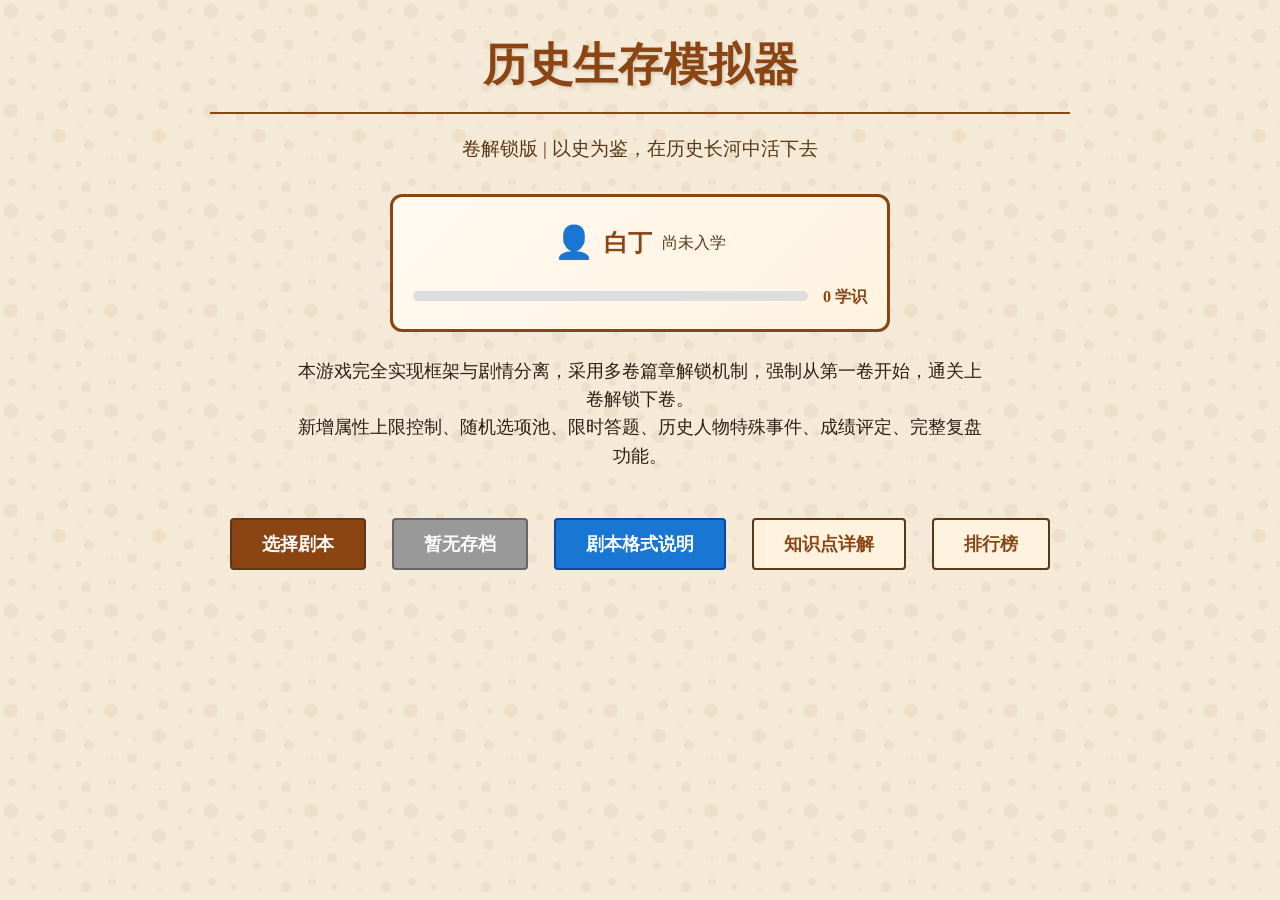
==== commit 47b992b5: "refactor: 重构学识系统为科举功名体系 - 将爵位系统从农业身份改为科举功名体系 - 新等级：白丁→童生→秀才→举人→贡生→进士→传胪→编修→侍读→大学士 - 每个等级有专属称号和特权（生命加" ====
--- a/index.html
+++ b/index.html
@@ -29,8 +29,8 @@
         <div class="rank-display-box" id="rank-display-box">
             <div class="rank-info">
                 <span class="rank-icon" id="welcome-rank-icon">👤</span>
-                <span class="rank-name" id="welcome-rank-name">庶人</span>
-                <span class="rank-title" id="welcome-rank-title">白丁</span>
+                <span class="rank-name" id="welcome-rank-name">白丁</span>
+                <span class="rank-title" id="welcome-rank-title">尚未入学</span>
             </div>
             <div class="rank-progress">
                 <div class="rank-progress-bar">
@@ -127,35 +127,99 @@
         <h1 class="title">选择游戏剧本</h1>
         <p class="subtitle">选择内置剧本，或上传自定义JSON剧本文件</p>
 
-        <div class="upload-area" id="upload-area">
-            <h3>上传自定义剧本</h3>
-            <p style="margin: 15px 0;">点击选择或拖拽JSON剧本文件到此处，即可导入</p>
-            <input type="file" id="pack-upload" class="upload-input" accept=".json" />
-            <button class="btn" onclick="document.getElementById('pack-upload').click()">选择JSON文件</button>
-            <p style="margin-top: 15px; font-size: 0.9rem; color: var(--text-muted);">支持符合格式标准的JSON剧本文件，上传后会自动缓存到浏览器本地</p>
-        </div>
-
-        <div id="upload-error" style="display: none;"></div>
-
-        <div class="pack-card" id="default-pack-card" data-pack-type="default">
-            <div class="pack-title">唐朝历史生存剧本（内置完整版）</div>
-            <div class="pack-meta">
-                <span>朝代：唐朝</span>
-                <span>篇章数量：2卷</span>
-                <span>作者：官方内置</span>
-                <span>版本：3.0</span>
-            </div>
-            <div class="pack-desc">分卷式还原唐朝贞观、开元年间的人生历程，强制从第一卷开始，通关解锁下卷，所有剧情均基于唐代正史、律令设计。</div>
-        </div>
-
-        <!-- 【修改】自定义剧本列表容器 -->
-        <div id="custom-pack-container" style="width: 100%;">
-            <p style="text-align: center; color: var(--text-muted); padding: 20px;">暂无上传的自定义剧本</p>
-        </div>
-
-
-        <div class="format-tip">
-            提示：自定义剧本上传后，会永久保存在浏览器本地，刷新页面无需重新上传；若要更换剧本，重新上传新文件即可覆盖。
+        <!-- 剧本Tab切换 -->
+        <div class="pack-tab-container">
+            <button class="pack-tab-btn active" data-tab="local" onclick="switchPackTab('local')">
+                <span class="tab-icon">📁</span>
+                <span class="tab-text">本地剧本</span>
+            </button>
+            <button class="pack-tab-btn" data-tab="cloud" onclick="switchPackTab('cloud')">
+                <span class="tab-icon">☁️</span>
+                <span class="tab-text">云端剧本</span>
+            </button>
+        </div>
+
+        <!-- 本地剧本区域 -->
+        <div id="local-pack-section">
+            <div class="upload-area" id="upload-area">
+                <h3>上传自定义剧本</h3>
+                <p style="margin: 15px 0;">点击选择或拖拽JSON剧本文件到此处，即可导入</p>
+                <input type="file" id="pack-upload" class="upload-input" accept=".json" />
+                <button class="btn" onclick="document.getElementById('pack-upload').click()">选择JSON文件</button>
+                <p style="margin-top: 15px; font-size: 0.9rem; color: var(--text-muted);">支持符合格式标准的JSON剧本文件，上传后会自动缓存到浏览器本地</p>
+            </div>
+
+            <div id="upload-error" style="display: none;"></div>
+
+            <div class="pack-card" id="default-pack-card" data-pack-type="default">
+                <div class="pack-title">唐朝历史生存剧本（内置完整版）</div>
+                <div class="pack-meta">
+                    <span>朝代：唐朝</span>
+                    <span>篇章数量：2卷</span>
+                    <span>作者：官方内置</span>
+                    <span>版本：3.0</span>
+                </div>
+                <div class="pack-desc">分卷式还原唐朝贞观、开元年间的人生历程，强制从第一卷开始，通关解锁下卷，所有剧情均基于唐代正史、律令设计。</div>
+            </div>
+
+            <!-- 自定义剧本列表容器 -->
+            <div id="custom-pack-container" style="width: 100%;">
+                <p style="text-align: center; color: var(--text-muted); padding: 20px;">暂无上传的自定义剧本</p>
+            </div>
+
+
+            <div class="format-tip">
+                提示：自定义剧本上传后，会永久保存在浏览器本地，刷新页面无需重新上传；若要更换剧本，重新上传新文件即可覆盖。
+            </div>
+        </div>
+
+        <!-- 云端剧本区域 -->
+        <div id="cloud-pack-section" style="display: none;">
+            <!-- 搜索和筛选 -->
+            <div class="cloud-pack-toolbar">
+                <div class="search-box">
+                    <input type="text" id="cloud-pack-search" placeholder="搜索剧本..." oninput="filterCloudPacks()">
+                </div>
+                <div class="filter-box">
+                    <select id="cloud-dynasty-filter" onchange="filterCloudPacks()">
+                        <option value="">全部朝代</option>
+                        <option value="宋朝">宋朝</option>
+                        <option value="唐朝">唐朝</option>
+                        <option value="三国">三国</option>
+                        <option value="东汉">东汉</option>
+                        <option value="大航海时代">大航海时代</option>
+                    </select>
+                    <select id="cloud-difficulty-filter" onchange="filterCloudPacks()">
+                        <option value="">全部难度</option>
+                        <option value="easy">入门</option>
+                        <option value="medium">进阶</option>
+                        <option value="hard">挑战</option>
+                    </select>
+                </div>
+            </div>
+
+            <!-- 云端剧本加载状态 -->
+            <div id="cloud-pack-loading" class="cloud-pack-loading">
+                <div class="loading-spinner"></div>
+                <p>正在加载云端剧本...</p>
+            </div>
+
+            <!-- 云端剧本列表 -->
+            <div id="cloud-pack-list" class="cloud-pack-grid" style="display: none;">
+                <!-- 云端剧本卡片由JS动态生成 -->
+            </div>
+
+            <!-- 云端剧本错误/空状态 -->
+            <div id="cloud-pack-error" class="cloud-pack-empty" style="display: none;">
+                <p class="empty-icon">⚠️</p>
+                <p class="empty-text">加载失败，请检查网络连接</p>
+                <button class="btn" onclick="loadCloudPackIndex()">重试</button>
+            </div>
+
+            <div id="cloud-pack-empty" class="cloud-pack-empty" style="display: none;">
+                <p class="empty-icon">📭</p>
+                <p class="empty-text">未找到匹配的剧本</p>
+            </div>
         </div>
 
         <div class="control-box">
--- a/style.css
+++ b/style.css
@@ -245,6 +245,288 @@
 .pack-desc {
     font-size: 1rem;
     margin-bottom: 10px;
+}
+
+/* 云端剧本Tab样式 */
+.pack-tab-container {
+    display: flex;
+    gap: 10px;
+    margin-bottom: 25px;
+    width: 100%;
+    border-bottom: 2px solid var(--primary);
+    padding-bottom: 0;
+}
+
+.pack-tab-btn {
+    display: flex;
+    align-items: center;
+    gap: 8px;
+    padding: 12px 24px;
+    background: transparent;
+    border: none;
+    border-bottom: 3px solid transparent;
+    cursor: pointer;
+    font-size: 1.1rem;
+    color: var(--text-muted);
+    transition: all 0.3s ease;
+    border-radius: 8px 8px 0 0;
+}
+
+.pack-tab-btn:hover {
+    color: var(--primary);
+    background-color: rgba(139, 69, 19, 0.1);
+}
+
+.pack-tab-btn.active {
+    color: var(--primary);
+    font-weight: bold;
+    border-bottom-color: var(--primary);
+    background-color: var(--card-bg);
+}
+
+.pack-tab-btn .tab-icon {
+    font-size: 1.3rem;
+}
+
+/* 云端剧本工具栏 */
+.cloud-pack-toolbar {
+    display: flex;
+    gap: 15px;
+    margin-bottom: 20px;
+    width: 100%;
+    flex-wrap: wrap;
+}
+
+.cloud-pack-toolbar .search-box {
+    flex: 1;
+    min-width: 200px;
+}
+
+.cloud-pack-toolbar .search-box input {
+    width: 100%;
+    padding: 12px 15px;
+    border: 2px solid var(--primary);
+    border-radius: 6px;
+    font-size: 1rem;
+    background-color: #fff;
+}
+
+.cloud-pack-toolbar .filter-box {
+    display: flex;
+    gap: 10px;
+}
+
+.cloud-pack-toolbar .filter-box select {
+    padding: 10px 15px;
+    border: 2px solid var(--primary);
+    border-radius: 6px;
+    font-size: 0.95rem;
+    background-color: #fff;
+    cursor: pointer;
+}
+
+/* 云端剧本加载状态 */
+.cloud-pack-loading {
+    display: flex;
+    flex-direction: column;
+    align-items: center;
+    justify-content: center;
+    padding: 60px 20px;
+    color: var(--text-muted);
+}
+
+.loading-spinner {
+    width: 40px;
+    height: 40px;
+    border: 4px solid rgba(139, 69, 19, 0.2);
+    border-top-color: var(--primary);
+    border-radius: 50%;
+    animation: spin 1s linear infinite;
+    margin-bottom: 15px;
+}
+
+@keyframes spin {
+    to { transform: rotate(360deg); }
+}
+
+/* 云端剧本网格 */
+.cloud-pack-grid {
+    display: grid;
+    grid-template-columns: repeat(auto-fill, minmax(280px, 1fr));
+    gap: 20px;
+    width: 100%;
+    margin-bottom: 20px;
+}
+
+/* 云端剧本卡片 */
+.cloud-pack-card {
+    background-color: var(--card-bg);
+    border: 3px solid var(--primary);
+    border-radius: 10px;
+    padding: 20px;
+    cursor: pointer;
+    transition: all 0.3s ease;
+    position: relative;
+    overflow: hidden;
+}
+
+.cloud-pack-card::before {
+    content: '';
+    position: absolute;
+    top: 0;
+    left: 0;
+    right: 0;
+    height: 4px;
+    background: linear-gradient(90deg, var(--primary), var(--secondary));
+    transform: scaleX(0);
+    transition: transform 0.3s ease;
+}
+
+.cloud-pack-card:hover {
+    transform: translateY(-5px);
+    box-shadow: 0 8px 16px rgba(0,0,0,0.15);
+}
+
+.cloud-pack-card:hover::before {
+    transform: scaleX(1);
+}
+
+.cloud-pack-card.selected {
+    background-color: #ffe0b2;
+    border-color: var(--secondary);
+    box-shadow: 0 0 20px rgba(210, 105, 30, 0.4);
+}
+
+.cloud-pack-card-header {
+    display: flex;
+    justify-content: space-between;
+    align-items: flex-start;
+    margin-bottom: 10px;
+}
+
+.cloud-pack-card-title {
+    font-size: 1.2rem;
+    font-weight: bold;
+    color: var(--primary);
+    flex: 1;
+}
+
+.cloud-pack-card-difficulty {
+    padding: 4px 8px;
+    border-radius: 4px;
+    font-size: 0.75rem;
+    font-weight: bold;
+}
+
+.cloud-pack-card-difficulty.easy {
+    background-color: #4caf50;
+    color: white;
+}
+
+.cloud-pack-card-difficulty.medium {
+    background-color: #ff9800;
+    color: white;
+}
+
+.cloud-pack-card-difficulty.hard {
+    background-color: #f44336;
+    color: white;
+}
+
+.cloud-pack-card-meta {
+    display: flex;
+    flex-wrap: wrap;
+    gap: 10px;
+    margin-bottom: 10px;
+    font-size: 0.85rem;
+    color: var(--text-muted);
+}
+
+.cloud-pack-card-meta span {
+    display: flex;
+    align-items: center;
+    gap: 4px;
+}
+
+.cloud-pack-card-desc {
+    font-size: 0.9rem;
+    margin-bottom: 12px;
+    line-height: 1.5;
+    color: var(--text-dark);
+    display: -webkit-box;
+    -webkit-line-clamp: 2;
+    -webkit-box-orient: vertical;
+    overflow: hidden;
+}
+
+.cloud-pack-card-tags {
+    display: flex;
+    flex-wrap: wrap;
+    gap: 6px;
+    margin-bottom: 12px;
+}
+
+.cloud-pack-tag {
+    padding: 3px 8px;
+    background-color: rgba(139, 69, 19, 0.15);
+    border-radius: 4px;
+    font-size: 0.75rem;
+    color: var(--primary);
+}
+
+.cloud-pack-card-footer {
+    display: flex;
+    justify-content: space-between;
+    align-items: center;
+    padding-top: 10px;
+    border-top: 1px solid rgba(139, 69, 19, 0.2);
+}
+
+.cloud-pack-card-rating {
+    display: flex;
+    align-items: center;
+    gap: 5px;
+    font-size: 0.9rem;
+}
+
+.cloud-pack-card-rating .star {
+    color: #ffc107;
+}
+
+.cloud-pack-card-download {
+    padding: 6px 12px;
+    background-color: var(--primary);
+    color: white;
+    border: none;
+    border-radius: 4px;
+    cursor: pointer;
+    font-size: 0.85rem;
+    transition: background-color 0.3s ease;
+}
+
+.cloud-pack-card-download:hover {
+    background-color: var(--secondary);
+}
+
+/* 云端剧本空/错误状态 */
+.cloud-pack-empty {
+    display: flex;
+    flex-direction: column;
+    align-items: center;
+    justify-content: center;
+    padding: 60px 20px;
+    color: var(--text-muted);
+    text-align: center;
+}
+
+.cloud-pack-empty .empty-icon {
+    font-size: 4rem;
+    margin-bottom: 20px;
+}
+
+.cloud-pack-empty .empty-text {
+    font-size: 1.2rem;
+    margin-bottom: 20px;
 }
 
 .upload-area {
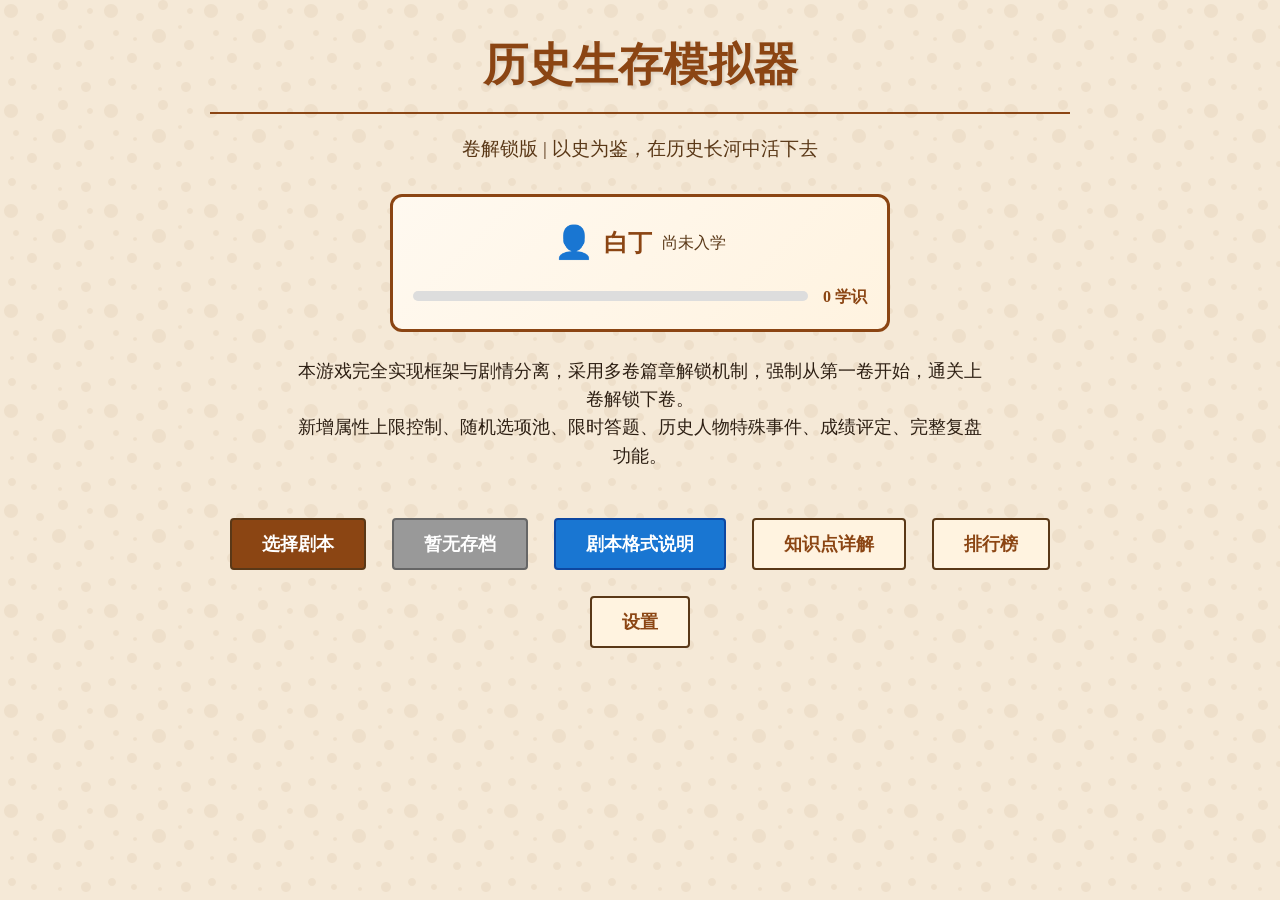
==== commit 2d98cb9a: "refactor: add feature flags and plugin manager scaffold Co-authored-by: monkeycode-ai <monkeycode-ai" ====
--- a/index.html
+++ b/index.html
@@ -455,7 +455,6 @@
     </div>
 
     <!-- 引入独立JS文件 -->
-    <script src="game.js"></script>
+    <script src="js/main.js"></script>
 </body>
 </html>
-
